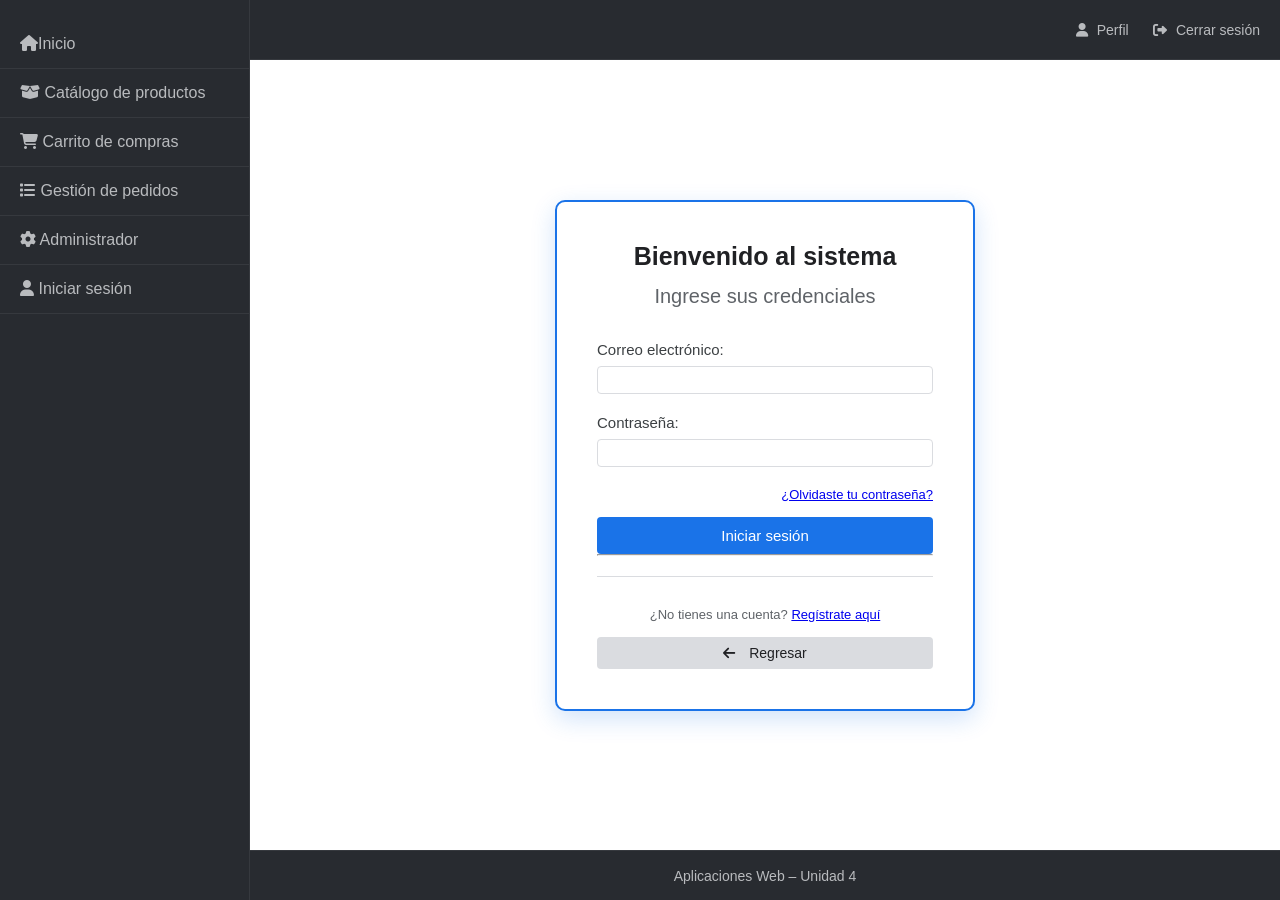
==== src/main/webapp/loginView.html @ 16710ec4 "index y login hechas" ====
<html lang="es">
<head>
    <meta charset="UTF-8">
    <meta name="viewport" content="width=device-width, initial-scale=1.0">
    <title>Aplicaciones Web - Unidad 2</title>
    <link rel="stylesheet" href="https://cdnjs.cloudflare.com/ajax/libs/font-awesome/6.4.0/css/all.min.css">
    <link rel="stylesheet" href="./styles/estiloLogin.css">
</head>
<body>

    <div class="layout-container">
        <!-- Menu Lateral -->
        <aside class="sidebar">
            <nav>
                <ul>
                    <li><a href="index.html"><i class="fa-solid fa-house"></i>Inicio</a></li>
                    <li><a href="#catalogo"><i class="fa-solid fa-box-open"></i> Catálogo de productos</a></li>
                    <li><a href="#carrito"><i class="fa-solid fa-shopping-cart"></i> Carrito de compras</a></li>
                    <li><a href="#pedidos"><i class="fa-solid fa-list"></i> Gestión de pedidos</a></li>
                    <li><a href="#admin"><i class="fa-solid fa-gear"></i> Administrador</a></li>
                    <li><a href="loginView.html"><i class="fa-solid fa-user"></i> Iniciar sesión</a></li>
                </ul>
            </nav>
        </aside>

        <!-- Panel principal (Derecha) -->
        <div class="main-panel">
            
            <!-- Barra Superior -->
            <header class="topbar">
                <div class="topbar-links">
                    <a href="#perfil"><i class="fas fa-user"></i> Perfil</a>
                    <a href="#logout"><i class="fas fa-sign-out-alt"></i> Cerrar sesión</a>
                </div>
            </header>

            <!-- Contenido -->
            <main class="content">
                <div class="contenedor-login">
                    <div class ="cabecera-login">
                        <h2>Bienvenido al sistema</h2>
                        <p>Ingrese sus credenciales</p>
                    </div>
                    <form class = "formulario-login">
                        <input type="hidden" name="accion" value="loginAdmin">
                        <div class="campo-form">
                            <label for="email">Correo electrónico:</label>
                            <input type="email" id="email" name="email" required>
                        </div>
                        <div class="campo-form">
                            <label for="password">Contraseña:</label>
                            <input type="password" id="password" name="password" required>
                        </div>
                        <div class="contrasena-olvidada">
                            <p><a href="#recuperar">¿Olvidaste tu contraseña?</a></p>
                        </div>
                        <div class = "boton-login">
                            <button type="submit">Iniciar sesión</button>
                        </div>
                       
                        <div class = "pie-login">
                             <hr>
                            <p>¿No tienes una cuenta? <a href="#registro">Regístrate aquí</a></p>
                        </div>
                        
                        <div class="btn-regresar">
                            <button type="button"><i class="fa-solid fa-arrow-left"></i> Regresar</button> 
                        </div>
                    </form>
                </div>
            </main>

            <!-- Pie de pagina -->
            <footer class="footer">
                <p>Aplicaciones Web – Unidad 4</p>
            </footer>

        </div>
    </div>

</body>
</html>
---- src/main/webapp/styles/estiloLogin.css ----
/* Reseteo general */
* {
    margin: 0;
    padding: 0;
    box-sizing: border-box;
    font-family: Arial, sans-serif;
}

body {
    background-color: #1e2124;
    color: #ffffff;
}

/* Contenedor principal - Flexbox para dividir pantalla */
.layout-container {
    display: flex;
    height: 100vh;
    overflow: hidden;
}

/* --- MENU LATERAL --- */
.sidebar {
    width: 250px;
    background-color: #282b30;
    border-right: 1px solid #36393e;
    display: flex;
    flex-direction: column;
}

.sidebar nav {
    margin-top: 20px;
}

.sidebar nav ul {
    list-style: none;
}

.sidebar nav ul li a {
    display: block;
    padding: 15px 20px;
    color: #b9bbbe;
    text-decoration: none;
    border-bottom: 1px solid #36393e;
    transition: background-color 0.2s;
}

.sidebar nav ul li a:hover {
    background-color: #36393e;
    color: #ffffff;
}

/* --- PANEL PRINCIPAL --- */
.main-panel {
    flex: 1;
    /* Ocupa el resto del ancho */
    display: flex;
    flex-direction: column;
}

/* --- BARRA SUPERIOR --- */
.topbar {
    height: 60px;
    background-color: #282b30;
    border-bottom: 1px solid #36393e;
    display: flex;
    align-items: center;
    justify-content: flex-end;
    /* Alinea a la derecha */
    padding: 0 20px;
}

.topbar-links a {
    color: #b9bbbe;
    text-decoration: none;
    margin-left: 20px;
    font-size: 14px;
}

.topbar-links a:hover {
    color: #ffffff;
}

.topbar-links i {
    margin-right: 5px;
}

/* --- CONTENIDO --- */
.content {
    flex: 1;
    /* Ocupa el espacio vertical disponible */
    background-color: #1e2124;
    padding: 20px;
    overflow-y: auto;
}

/* --- PIE DE PÁGINA --- */
.footer {
    height: 50px;
    background-color: #282b30;
    border-top: 1px solid #36393e;
    display: flex;
    align-items: center;
    justify-content: center;
    /* Centra el texto */
}

.footer p {
    color: #b9bbbe;
    font-size: 14px;
}

.content {
    flex: 1;
    padding: 30px;
    overflow-y: auto;
    background-color: #fff;
    display: flex;
    justify-content: center;
    align-items: center;
}
 .contenedor-login{
    background-color: white;
    width: 100%;
    max-width: 420px;
    padding: 40px;
    border-radius: 10px;
    border: 2px solid #1a73e8;
    box-shadow: 0 8px 25px rgba(26, 115, 232, 0.2);
    text-align: center;
}
.cabecera-login h2{
    font-size: 25px;
    color: #202124;
    margin-bottom: 10px;
}
.cabecera-login p{
    font-size: 20px;
    color: #5f6368;
    margin-bottom: 30px;
    line-height: 1.5;
}
.formulario-login{
    text-align: left;
}
.campo-form{
     margin-bottom: 20px;
}
.campo-form label{
    display: block;
    font-size: 15px;
    color:#3c4043;
    margin-bottom: 8px;
    text-align: left;
}
.campo-form input{
    width: 100%;
    padding: 5px;
    border: 1px solid #dadce0;
    border-radius: 4px;
    font-size: 14px;
}
.boton-login{
    text-align: center;
}
.pie-login p{
    border-top: 1px solid #dadce0;
    padding-top: 30px;
}
.boton-login button{
    background-color: #1a73e8;
    color: white;
    border: none;
    padding: 10px 20px;
    border-radius: 4px;
    font-size: 15px;
    cursor: pointer;
    width: 100%;
}
.pie-login p{
    font-size: 13px;
    color: #5f6368;
    margin-bottom: 15px;
    text-align: center;
    margin-top: 20px;
}
.btn-regresar{
    text-align: center;
}
.btn-regresar button{
    background-color: #dadce0;
    color: #202124;
    border: none;
    padding: 8px 16px;
    border-radius: 4px;
    font-size: 14px;
    cursor: pointer;
    width: 100%;
    display: flex;
    align-items: center;
    justify-content: center;
    gap: 7px;
}
.contrasena-olvidada p{
    font-size: 13px;
    color: #5f6368;
    margin-bottom: 15px;
    text-align: right;
}
.btn-regresar i {
    margin-right: 7px;
}
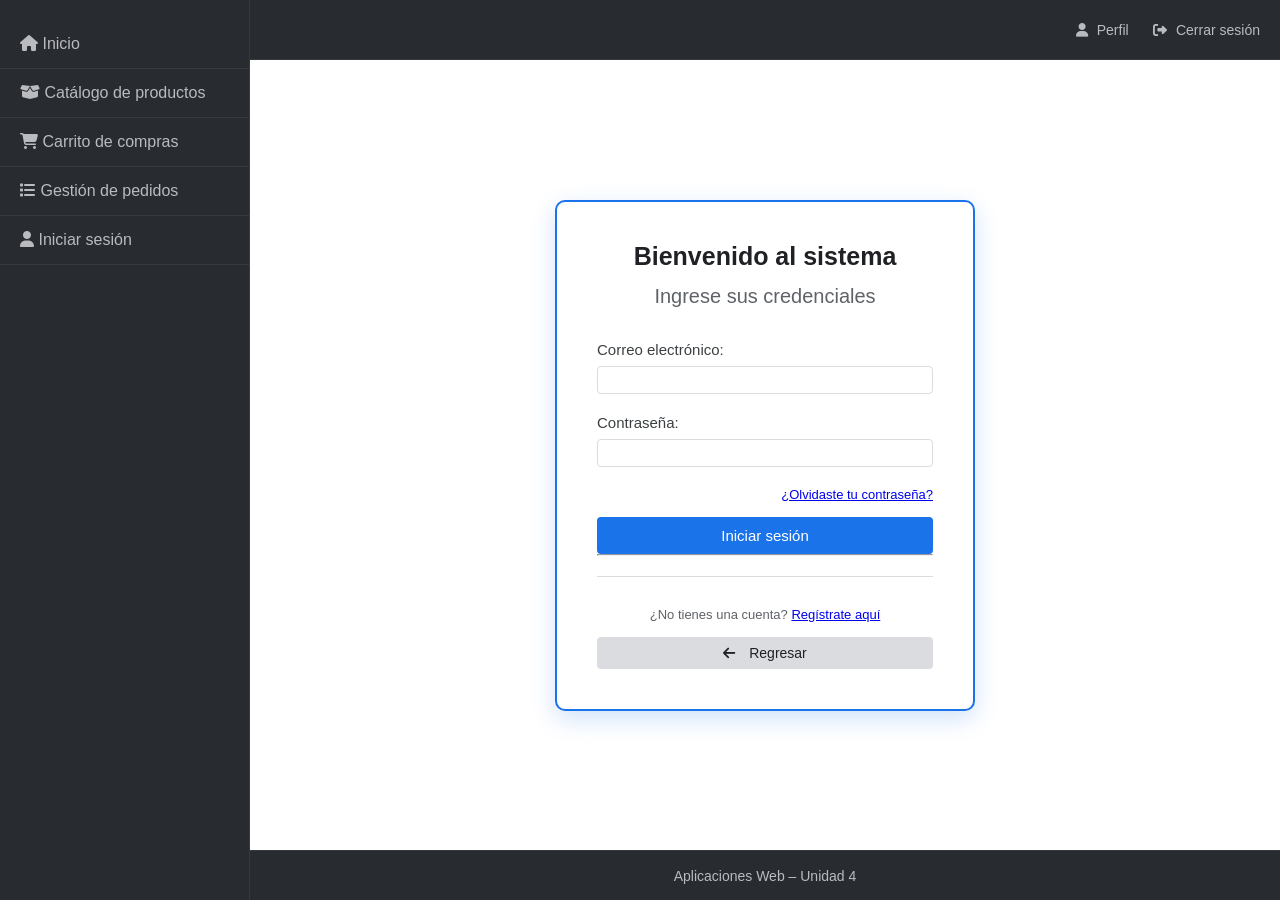
==== commit 4556b6d2: "ya hice mis pantallas" ====
--- a/src/main/webapp/loginView.html
+++ b/src/main/webapp/loginView.html
@@ -14,11 +14,10 @@
         <aside class="sidebar">
             <nav>
                 <ul>
-                    <li><a href="index.html"><i class="fa-solid fa-house"></i>Inicio</a></li>
-                    <li><a href="#catalogo"><i class="fa-solid fa-box-open"></i> Catálogo de productos</a></li>
-                    <li><a href="#carrito"><i class="fa-solid fa-shopping-cart"></i> Carrito de compras</a></li>
+                    <li><a href="index.html"><i class="fa-solid fa-house"></i> Inicio</a></li>
+                    <li><a href="catalogoView.html"><i class="fa-solid fa-box-open"></i> Catálogo de productos</a></li>
+                    <li><a href="carritoView.html"><i class="fa-solid fa-shopping-cart"></i> Carrito de compras</a></li>
                     <li><a href="#pedidos"><i class="fa-solid fa-list"></i> Gestión de pedidos</a></li>
-                    <li><a href="#admin"><i class="fa-solid fa-gear"></i> Administrador</a></li>
                     <li><a href="loginView.html"><i class="fa-solid fa-user"></i> Iniciar sesión</a></li>
                 </ul>
             </nav>
@@ -61,7 +60,7 @@
                        
                         <div class = "pie-login">
                              <hr>
-                            <p>¿No tienes una cuenta? <a href="#registro">Regístrate aquí</a></p>
+                            <p>¿No tienes una cuenta? <a href="registroView.html">Regístrate aquí</a></p>
                         </div>
                         
                         <div class="btn-regresar">
